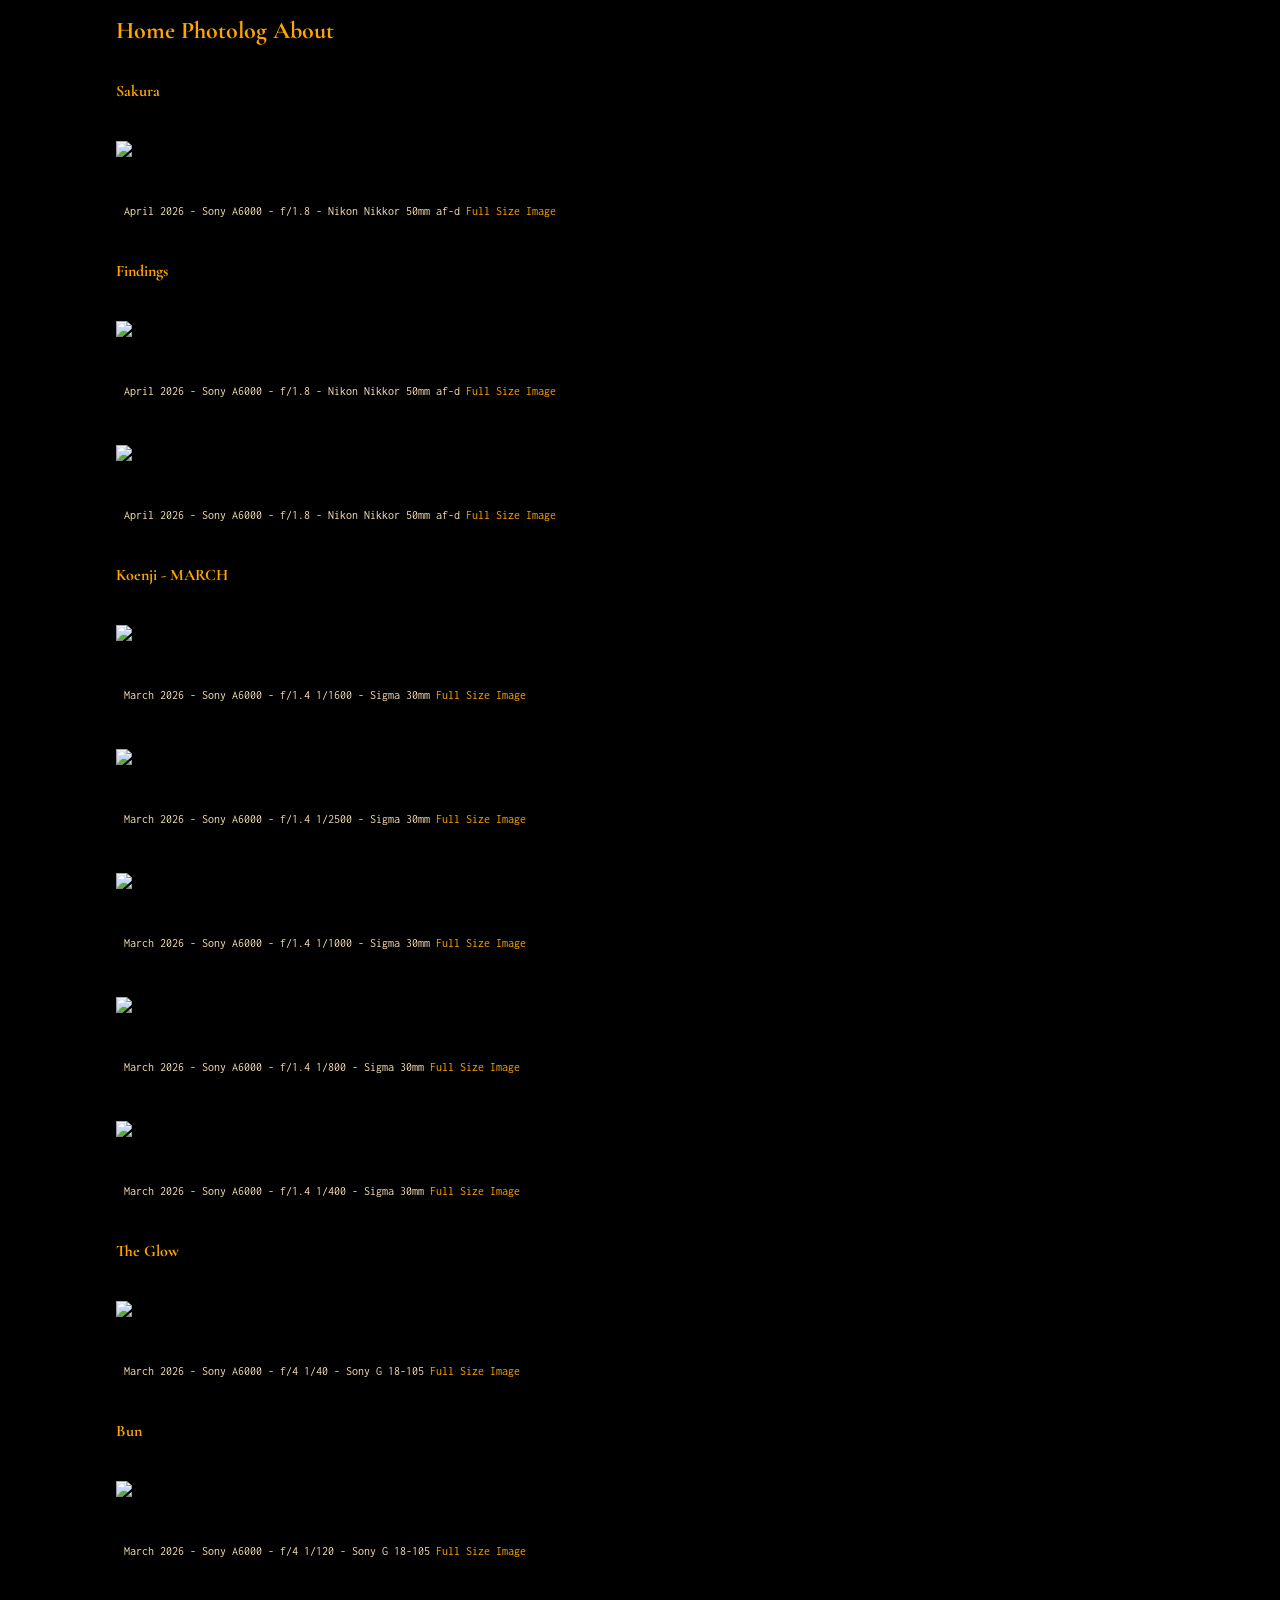
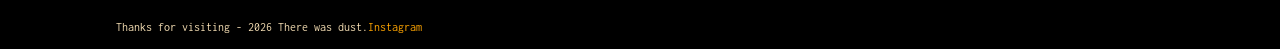
==== photolog.html @ 8d48e445 "updates page with new images" ====
<html>
  <head>
    <meta name="viewport" content="width=device-width, initial-scale=1" />
    <link rel="stylesheet" href="/main.css" />
    <link rel="preconnect" href="https://fonts.googleapis.com" />
    <link rel="preconnect" href="https://fonts.gstatic.com" crossorigin />
    <link
      href="https://fonts.googleapis.com/css2?family=Cormorant+Garamond:ital,wght@0,300..700;1,300..700&family=Inconsolata:wght@200..900&family=Roboto+Mono:ital,wght@0,100..700;1,100..700&display=swap"
      rel="stylesheet"
    />
  </head>
  <body>
    <div class="header-section">
      <a href="/index.html">Home</a>
      <a href="photolog.html">Photolog</a>
      <a href="about.html">About</a>
      <!-- <a href="/index.html">Photo Still Gallery</a>
      <a href="/index.html">Sounds</a>
      <a href="/index.html">Programming</a> -->
    </div>
    <div class="image-section">
      <div class="image-title">Sakura</div>
      <img class="image" src="site-images/sk1-s.jpg" />
      <div class="camera-settings">
        April 2026 - Sony A6000 - f/1.8 - Nikon Nikkor 50mm af-d
        <a href="site-images/full-size/sk1-l.jpg">Full Size Image</a>
      </div>
    </div>
    <div class="image-section">
      <div class="image-title">Findings</div>
      <img class="image" src="site-images/ment-s.jpg" />
      <div class="camera-settings">
        April 2026 - Sony A6000 - f/1.8 - Nikon Nikkor 50mm af-d
        <a href="site-images/full-size/ment-l.jpg">Full Size Image</a>
      </div>
      <img class="image" src="site-images/farm-s.jpg" />
      <div class="camera-settings">
        April 2026 - Sony A6000 - f/1.8 - Nikon Nikkor 50mm af-d
        <a href="site-images/full-size/farm-l.jpg">Full Size Image</a>
      </div>
    </div>

    <div class="image-section">
      <div class="image-title">Koenji - MARCH</div>
      <img class="image" src="site-images/station-s.jpg" />
      <div class="camera-settings">
        March 2026 - Sony A6000 - f/1.4 1/1600 - Sigma 30mm
        <a href="site-images/full-size/station-l.jpg">Full Size Image</a>
      </div>
      <img class="image" src="site-images/ya-s.jpg" />
      <div class="camera-settings">
        March 2026 - Sony A6000 - f/1.4 1/2500 - Sigma 30mm
        <a href="site-images/full-size/ya-l.jpg">Full Size Image</a>
      </div>
      <img class="image" src="site-images/jonny2-s.jpg" />
      <div class="camera-settings">
        March 2026 - Sony A6000 - f/1.4 1/1000 - Sigma 30mm
        <a href="site-images/full-size/jonny2-l.jpg">Full Size Image</a>
      </div>
      <img class="image" src="site-images/jonny1-s.jpg" />
      <div class="camera-settings">
        March 2026 - Sony A6000 - f/1.4 1/800 - Sigma 30mm
        <a href="site-images/full-size/jonny1-l.jpg">Full Size Image</a>
      </div>
      <img class="image" src="site-images/dark-s.jpg" />
      <div class="camera-settings">
        March 2026 - Sony A6000 - f/1.4 1/400 - Sigma 30mm
        <a href="site-images/full-size/dark-l.jpg">Full Size Image</a>
      </div>
    </div>
    <div class="image-section">
      <div class="image-title">The Glow</div>
      <img class="image" src="site-images/glow-s.jpg" />
      <div class="camera-settings">
        March 2026 - Sony A6000 - f/4 1/40 - Sony G 18-105
        <a href="site-images/full-size/glow-l.jpg">Full Size Image</a>
      </div>
    </div>
    <div class="image-section">
      <div class="image-title">Bun</div>
      <img class="image" src="site-images/bunbun-s.jpg" />
      <div class="camera-settings">
        March 2026 - Sony A6000 - f/4 1/120 - Sony G 18-105
        <a href="site-images/full-size/bunbun-l.jpg">Full Size Image</a>
      </div>
    </div>
    <div class="footer-section">
      <div>Thanks for visiting - 2026 There was dust.</div>
      <a href="https://www.instagram.com/dustytokyo/"> Instagram</a>
    </div>
  </body>
</html>
---- main.css ----
html {
  overflow-y: scroll;
  margin: 0 auto;
  width: 1080;
}

body {
  background-color: rgb(0, 0, 0);
  color: wheat;
}

.header-section {
  padding: 8px;
  font-family: "Cormorant Garamond", serif;
  font-style: normal;
  font-optical-sizing: auto;
  font-size: 24px;
  font-weight: bold;
}

.footer-section {
  margin-top: 40px;
  display: flex;
  padding: 8px;
  font-size: 12px;
  color: wheat;
  font-family: "Inconsolata", monospace;
  font-optical-sizing: auto;
}

.text-content {
  margin-top: 20px;
  padding: 8px;
  font-size: 16px;
  color: wheat;
  font-family: "Inconsolata", monospace;
  font-optical-sizing: auto;
}

.image-section {
  padding: 8px;
}

.image {
  align-self: center;
  margin-top: 40px;
  margin-bottom: 40px;
}

.image-title {
  margin-top: 20px;
  font-family: "Cormorant Garamond", serif;
  font-style: normal;
  font-optical-sizing: auto;
  font-size: 16px;
  font-weight: bold;
  color: orange;
}

.camera-settings {
  padding: 8px;
  font-size: 12px;
  color: wheat;
  font-family: "Inconsolata", monospace;
  font-optical-sizing: auto;
}

/* unvisited link */
a:link {
  color: orange;
  text-decoration: none;
}

/* visited link */
a:visited {
  color: orange;
  text-decoration: none;
}

/* mouse over link */
a:hover {
  color: wheat;
  text-decoration: none;
}

/* selected link */
a:active {
  color: wheat;
  text-decoration: none;
}
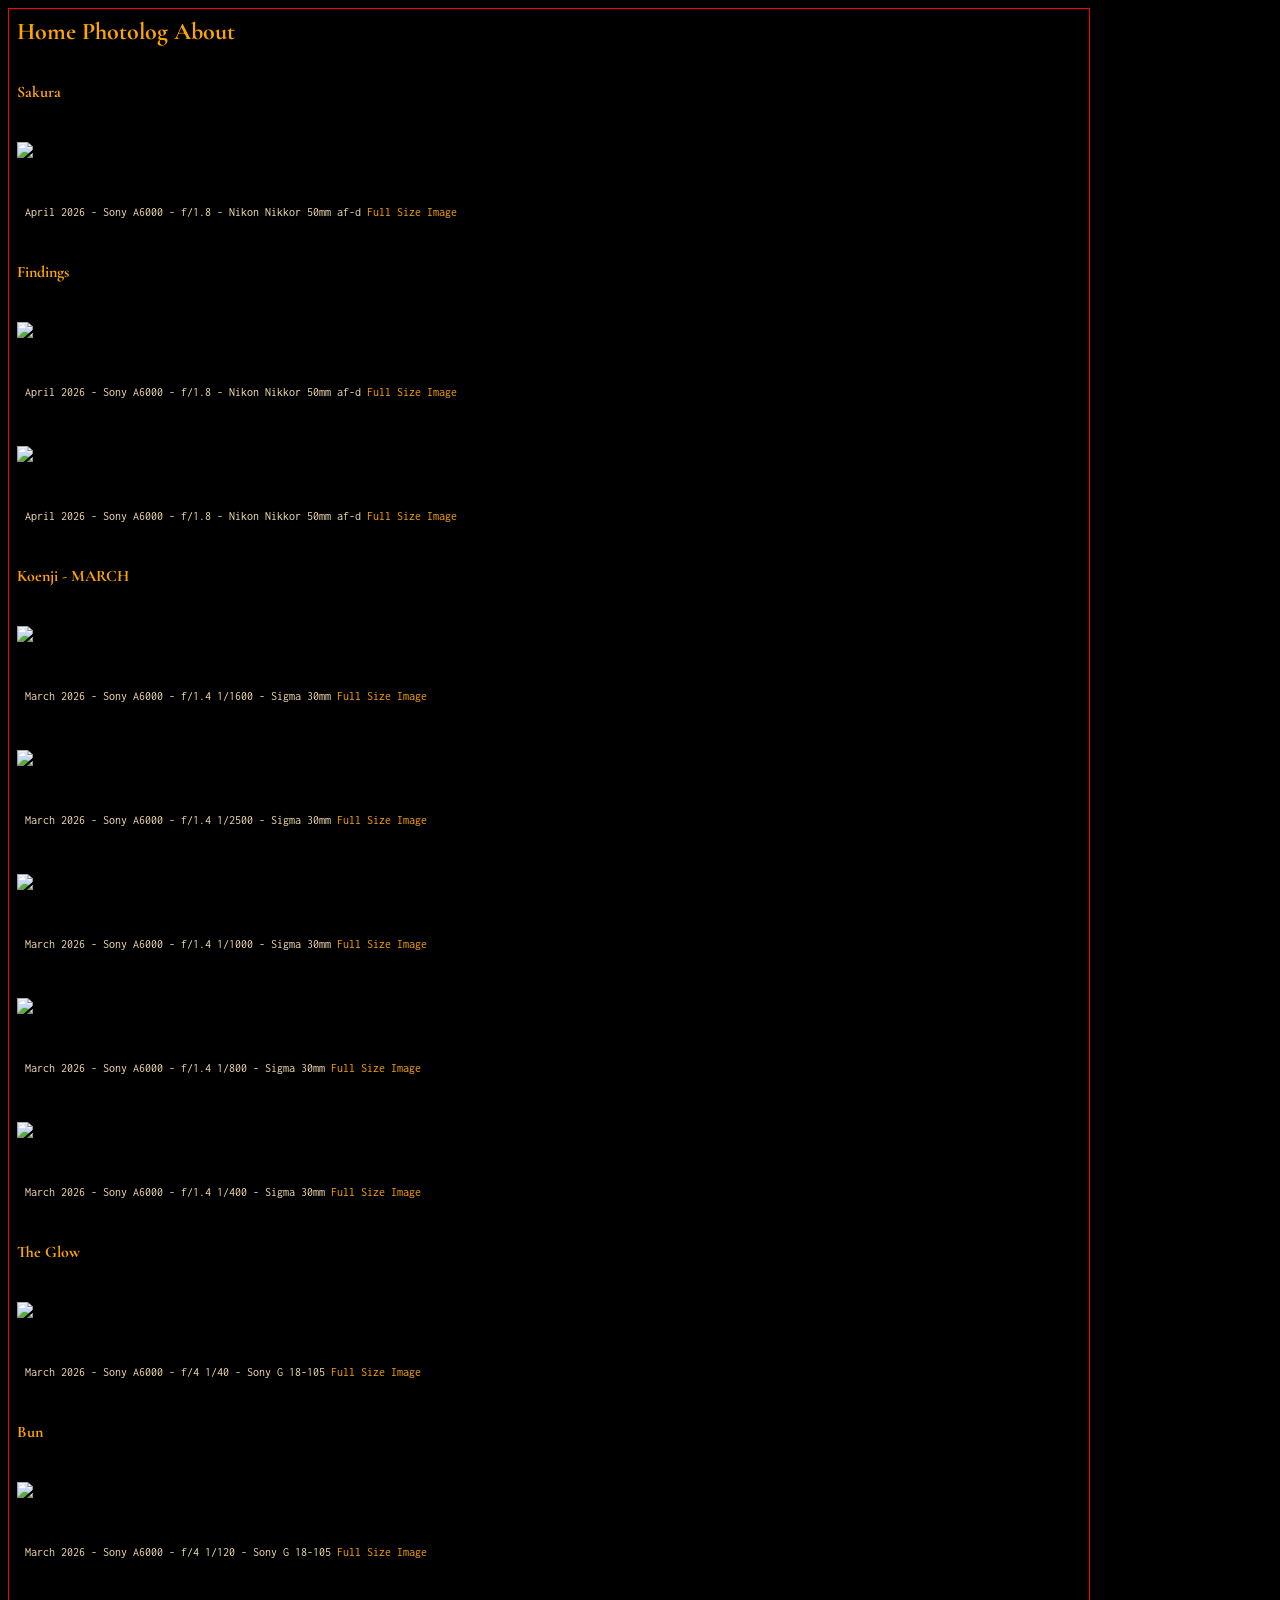
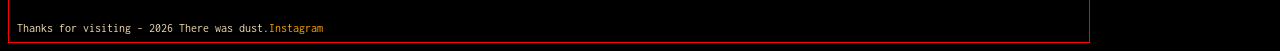
==== commit e254f667: "testing mobile" ====
--- a/photolog.html
+++ b/photolog.html
@@ -10,83 +10,85 @@
     />
   </head>
   <body>
-    <div class="header-section">
-      <a href="/index.html">Home</a>
-      <a href="photolog.html">Photolog</a>
-      <a href="about.html">About</a>
-      <!-- <a href="/index.html">Photo Still Gallery</a>
+    <div class="container">
+      <div class="header-section">
+        <a href="/index.html">Home</a>
+        <a href="photolog.html">Photolog</a>
+        <a href="about.html">About</a>
+        <!-- <a href="/index.html">Photo Still Gallery</a>
       <a href="/index.html">Sounds</a>
       <a href="/index.html">Programming</a> -->
-    </div>
-    <div class="image-section">
-      <div class="image-title">Sakura</div>
-      <img class="image" src="site-images/sk1-s.jpg" />
-      <div class="camera-settings">
-        April 2026 - Sony A6000 - f/1.8 - Nikon Nikkor 50mm af-d
-        <a href="site-images/full-size/sk1-l.jpg">Full Size Image</a>
       </div>
-    </div>
-    <div class="image-section">
-      <div class="image-title">Findings</div>
-      <img class="image" src="site-images/ment-s.jpg" />
-      <div class="camera-settings">
-        April 2026 - Sony A6000 - f/1.8 - Nikon Nikkor 50mm af-d
-        <a href="site-images/full-size/ment-l.jpg">Full Size Image</a>
+      <div class="image-section">
+        <div class="image-title">Sakura</div>
+        <img class="image" src="site-images/sk1-s.jpg" />
+        <div class="camera-settings">
+          April 2026 - Sony A6000 - f/1.8 - Nikon Nikkor 50mm af-d
+          <a href="site-images/full-size/sk1-l.jpg">Full Size Image</a>
+        </div>
       </div>
-      <img class="image" src="site-images/farm-s.jpg" />
-      <div class="camera-settings">
-        April 2026 - Sony A6000 - f/1.8 - Nikon Nikkor 50mm af-d
-        <a href="site-images/full-size/farm-l.jpg">Full Size Image</a>
+      <div class="image-section">
+        <div class="image-title">Findings</div>
+        <img class="image" src="site-images/ment-s.jpg" />
+        <div class="camera-settings">
+          April 2026 - Sony A6000 - f/1.8 - Nikon Nikkor 50mm af-d
+          <a href="site-images/full-size/ment-l.jpg">Full Size Image</a>
+        </div>
+        <img class="image" src="site-images/farm-s.jpg" />
+        <div class="camera-settings">
+          April 2026 - Sony A6000 - f/1.8 - Nikon Nikkor 50mm af-d
+          <a href="site-images/full-size/farm-l.jpg">Full Size Image</a>
+        </div>
       </div>
-    </div>
 
-    <div class="image-section">
-      <div class="image-title">Koenji - MARCH</div>
-      <img class="image" src="site-images/station-s.jpg" />
-      <div class="camera-settings">
-        March 2026 - Sony A6000 - f/1.4 1/1600 - Sigma 30mm
-        <a href="site-images/full-size/station-l.jpg">Full Size Image</a>
+      <div class="image-section">
+        <div class="image-title">Koenji - MARCH</div>
+        <img class="image" src="site-images/station-s.jpg" />
+        <div class="camera-settings">
+          March 2026 - Sony A6000 - f/1.4 1/1600 - Sigma 30mm
+          <a href="site-images/full-size/station-l.jpg">Full Size Image</a>
+        </div>
+        <img class="image" src="site-images/ya-s.jpg" />
+        <div class="camera-settings">
+          March 2026 - Sony A6000 - f/1.4 1/2500 - Sigma 30mm
+          <a href="site-images/full-size/ya-l.jpg">Full Size Image</a>
+        </div>
+        <img class="image" src="site-images/jonny2-s.jpg" />
+        <div class="camera-settings">
+          March 2026 - Sony A6000 - f/1.4 1/1000 - Sigma 30mm
+          <a href="site-images/full-size/jonny2-l.jpg">Full Size Image</a>
+        </div>
+        <img class="image" src="site-images/jonny1-s.jpg" />
+        <div class="camera-settings">
+          March 2026 - Sony A6000 - f/1.4 1/800 - Sigma 30mm
+          <a href="site-images/full-size/jonny1-l.jpg">Full Size Image</a>
+        </div>
+        <img class="image" src="site-images/dark-s.jpg" />
+        <div class="camera-settings">
+          March 2026 - Sony A6000 - f/1.4 1/400 - Sigma 30mm
+          <a href="site-images/full-size/dark-l.jpg">Full Size Image</a>
+        </div>
       </div>
-      <img class="image" src="site-images/ya-s.jpg" />
-      <div class="camera-settings">
-        March 2026 - Sony A6000 - f/1.4 1/2500 - Sigma 30mm
-        <a href="site-images/full-size/ya-l.jpg">Full Size Image</a>
+      <div class="image-section">
+        <div class="image-title">The Glow</div>
+        <img class="image" src="site-images/glow-s.jpg" />
+        <div class="camera-settings">
+          March 2026 - Sony A6000 - f/4 1/40 - Sony G 18-105
+          <a href="site-images/full-size/glow-l.jpg">Full Size Image</a>
+        </div>
       </div>
-      <img class="image" src="site-images/jonny2-s.jpg" />
-      <div class="camera-settings">
-        March 2026 - Sony A6000 - f/1.4 1/1000 - Sigma 30mm
-        <a href="site-images/full-size/jonny2-l.jpg">Full Size Image</a>
+      <div class="image-section">
+        <div class="image-title">Bun</div>
+        <img class="image" src="site-images/bunbun-s.jpg" />
+        <div class="camera-settings">
+          March 2026 - Sony A6000 - f/4 1/120 - Sony G 18-105
+          <a href="site-images/full-size/bunbun-l.jpg">Full Size Image</a>
+        </div>
       </div>
-      <img class="image" src="site-images/jonny1-s.jpg" />
-      <div class="camera-settings">
-        March 2026 - Sony A6000 - f/1.4 1/800 - Sigma 30mm
-        <a href="site-images/full-size/jonny1-l.jpg">Full Size Image</a>
+      <div class="footer-section">
+        <div>Thanks for visiting - 2026 There was dust.</div>
+        <a href="https://www.instagram.com/dustytokyo/"> Instagram</a>
       </div>
-      <img class="image" src="site-images/dark-s.jpg" />
-      <div class="camera-settings">
-        March 2026 - Sony A6000 - f/1.4 1/400 - Sigma 30mm
-        <a href="site-images/full-size/dark-l.jpg">Full Size Image</a>
-      </div>
-    </div>
-    <div class="image-section">
-      <div class="image-title">The Glow</div>
-      <img class="image" src="site-images/glow-s.jpg" />
-      <div class="camera-settings">
-        March 2026 - Sony A6000 - f/4 1/40 - Sony G 18-105
-        <a href="site-images/full-size/glow-l.jpg">Full Size Image</a>
-      </div>
-    </div>
-    <div class="image-section">
-      <div class="image-title">Bun</div>
-      <img class="image" src="site-images/bunbun-s.jpg" />
-      <div class="camera-settings">
-        March 2026 - Sony A6000 - f/4 1/120 - Sony G 18-105
-        <a href="site-images/full-size/bunbun-l.jpg">Full Size Image</a>
-      </div>
-    </div>
-    <div class="footer-section">
-      <div>Thanks for visiting - 2026 There was dust.</div>
-      <a href="https://www.instagram.com/dustytokyo/"> Instagram</a>
     </div>
   </body>
 </html>
--- a/main.css
+++ b/main.css
@@ -1,12 +1,23 @@
 html {
   overflow-y: scroll;
   margin: 0 auto;
-  width: 1080;
 }
 
 body {
   background-color: rgb(0, 0, 0);
   color: wheat;
+  overflow-x: hidden;
+}
+
+img {
+  max-width: 100%;
+  height: auto;
+  display: block;
+}
+
+.container {
+  border: 1px solid red;
+  max-width: 1080px;
 }
 
 .header-section {
@@ -39,6 +50,7 @@
 
 .image-section {
   padding: 8px;
+  max-width: 1080px;
 }
 
 .image {
